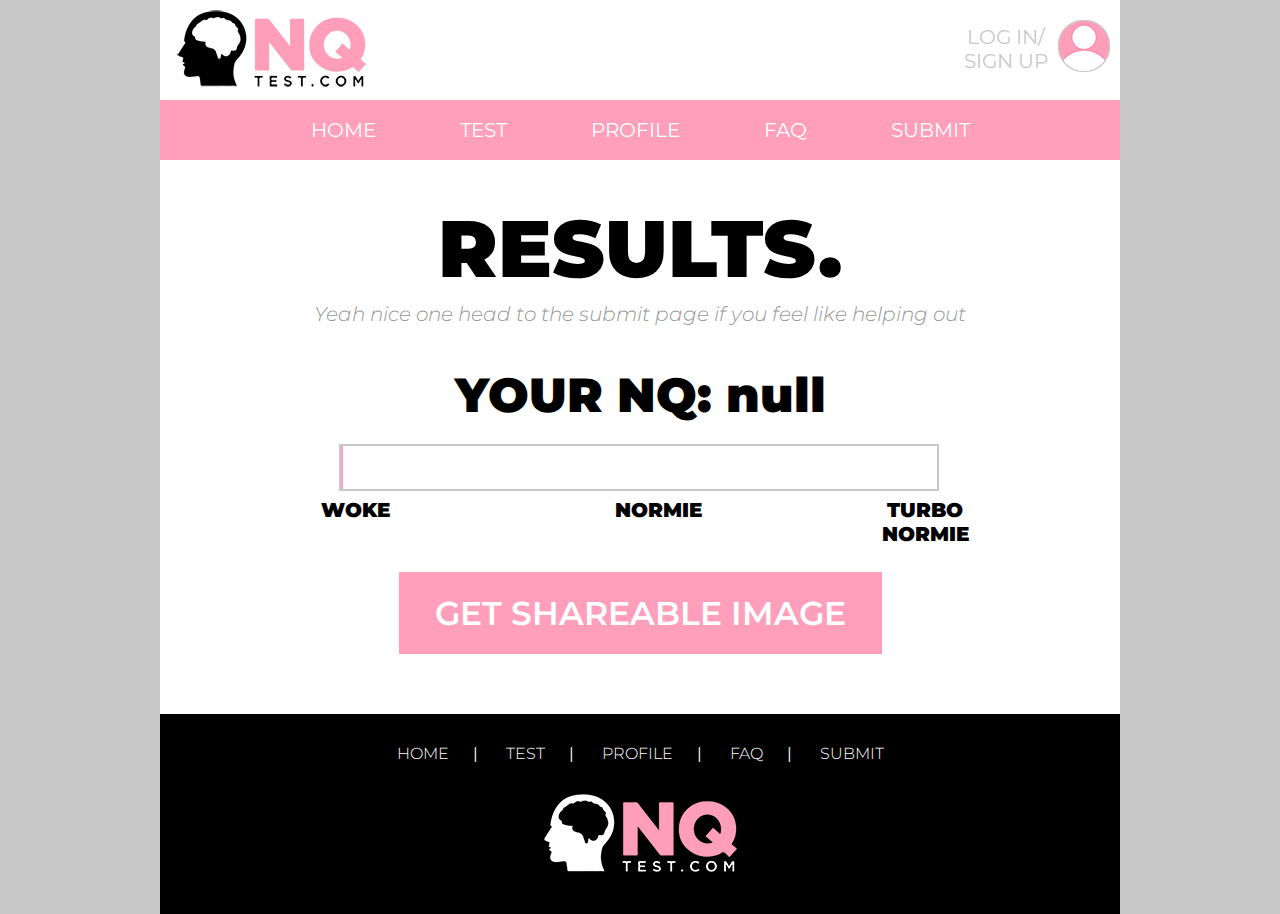
==== results.html @ e5466728 "added files" ====
<!DOCTYPE html>
<html xmlns="http://www.w3.org/1999/xhtml" lang="en">
	<head>
		<title>NQ TEST | RESULTS </title>
		<meta charset="utf-8"/>
		<link href="https://fonts.googleapis.com/css?family=Montserrat:300,300i,600,900" rel="stylesheet">
		<link rel="stylesheet" type="text/css" href="css/style.css">
		<link rel='shortcut icon' type='image/x-icon' href='img/favicon.ico' />
	</head>

	<body>
		<div class="wrapper">
			<header>
				<img src="img/logoSmall.png" class="logo"/>
				<div class="headerProfile">
					<a href="profile.html">LOG IN/<br>SIGN UP</a>
					<img src="img/userSmall.png" class="logo"/>
				</div>
			</header>
			<nav>
				<a href = "index.html">HOME</a>
				<a href = "test.html">TEST</a>
				<a href = "profile.html">PROFILE</a>
				<a href = "faq.html">FAQ</a>
				<a href = "submit.html">SUBMIT</a>
			</nav>
			<div class="textHolder">
			<h1>RESULTS.</h1>
			<h2 id="evaluation">Are you a knuckle-dragging normie or an ascended, higher being? </br>Find out now!</h2>
			<h6 class="NQ" id="NQ"> 100</h6>
			<img src="img/resultBar.png" style="display:none" id="resultBar"/>
			<canvas id="canvas" width="602" height="50"></canvas>
			<div class="woke"><h6>WOKE</h6></div>
			<div class="normie"><h6>NORMIE</h6></div>
			<div class="turboNormie"><h6>TURBO NORMIE</h6></div>
				<button class="nextButton">
					<p>GET SHAREABLE IMAGE</p>
				</button>
			</div>
			<footer>
				<div class="footerNav">
					<a href = "index.html">HOME</a>|
					<a href = "test.html">TEST</a>|
					<a href = "profile.html">PROFILE</a>|
					<a href = "faq.html">FAQ</a>|
					<a href = "submit.html">SUBMIT</a>
				</div>
				<img src="img/logoWhiteSmall.png"/>
			</footer>
		</div>
	    <script src="js/results.js"></script>
	</body>
</html>
---- css/style.css ----
header{
	height: 100px;
	background-color: #FFF;
}

header{

}


nav{
	text-align: center;
	background-color: #ff9fbc;
}

nav a{
	text-decoration: none;
	color: white;
	font-size: 1.25em;
	margin: 0px;
	line-height: 60px;
	margin-left: 2em;
	margin-right: 2em;
}

a{
	text-decoration: none;
}

body{
	margin: 0px; /* Often browsers have a 5px margin by default */
	font-family: 'Montserrat', sans-serif;
	background-color: #C8C8C8;
}

footer{
	height: 200px;
	background-color: #000;
	margin-top: 70px;
	text-align: center;
}

div{
	margin-top: 5px;
	margin-bottom: 5px;
}

h1{
	margin-bottom: 20px;
	margin-top: 40px;
	font-size: 5em;
	font-weight: 900;
}

h2{
	margin-bottom: 40px;
	font-size: 1.25em;
	font-weight: 300;
	font-style: italic;
	color: #969696;
	margin-top: -15px;
}

h3{
	margin-bottom: -30px;
	font-size: 1.25em;
	font-weight: 300;
	font-style: italic;
	color: #969696;
	margin-top: 15px;
}

h4{
	font-size: 1.25em;
	font-weight: 900;
	color: #ff9fbc;
	margin-top: 15px;
	margin-bottom: -10px;
}

h5{
	margin-top: -5px;
	margin-left: 10px;
	color: #000;
	font-size: 1em;
	font-weight: 300;
}

h6{
	margin-bottom: 20px;
	margin-top: 0px;
	font-size: 1.25em;
	font-weight: 900;
}

p{
	font-size:1em;
}


a:hover{
	text-decoration: none;
	color: black;
}

.logo{
	float: left;
}

.headerProfile{
	float: right;
}

.headerProfile a{
	font-size: 1.25em;
	margin-top: 20px;
	float: left;
	color: #C8C8C8;
}

.headerProfile a:hover{
	color: #ff9fbc;
}

.headerProfile img{
	margin-top: 15px;
	margin-left: 10px;
	margin-right: 10px;
	float: right;
}

.wrapper{
	width: 960px;
	margin: auto;
	text-align: center;
	background-color: #FFF;
}

.textHolder{
	width: 720px;
	margin: auto;
	text-align: center;
	justify-content: center;
}

.textHolderFAQ{
	text-align: left;
}

.image{

}

.bigButton{
	margin-top: 70px;
	margin-left: auto;
	margin-right: auto;
	text-align: center;
}

.bigButton a{
	font-size: 2em;
	font-weight: 600;
	color: #FFF;
	background-color: #ff9fbc;
	padding: 20px 40px;
	position: relative;
}

.bigButton a:hover{
	background-color: #ef8fac;
}

.bigButton a:active{
	top: 4px;
	background-color: #ef8fac;
}

.footerNav{
	color: white;
	font-size: 1em;
	padding-top: 30px;
	margin-bottom: 20px;
}

.footerNav a{
	font-weight: 300;
	text-decoration: none;
	color: white;
	font-size: 1em;
	margin-left: 1.5em;
	margin-right: 1.5em;
}

.testAdviceWrapper{
	margin: auto;
	display: flex;
	flex-wrap: wrap;
	justify-content: center;
}

.testAdvice{
	width: 350px;
}

.logIn{
	width: 350px;
	float: left;
	margin-left: 70px;
}

.signUp{
	width: 350px;
	float: right;
	margin-right: 70px;
}

.spacer1{
	height: 500px;
}

.spacer2{
	height: 100px;
}

.logInInput{
	width: 250px;
	height: 25px;
	margin: 10px;
	padding-left: 5px;
	color: #000;
}

.line{
	margin-top: 50px;
	margin-bottom: 50px;
}

.messageInput{
	width: 600px;
	height: 175px;
	margin-top: 10px;
	margin-bottom: 10px;
	padding-left: 5px;
	color: #000;

	padding-top: -80px;
	font-family: "Montserrat", sans-serif;
}

.imageChooser{
	margin-left: 70px;
}

.memeImage{
	margin-top: 20px;
	margin-bottom: 20px;
}

.option{
	margin-left: 100px;
	display: table;
}

.nextButton{
	border:	none;
	outline: none;
	margin-left: auto;
	margin-right: auto;
	margin-top: 30px;
	margin-bottom: -10px;
	background: #ff9fbc;
	position: relative;
}

.nextButton:hover{
	background: #ef8fac;
}

.nextButton:active{
	top: 4px;
}

.nextButton p{
	font-family: "Montserrat", sans-serif;
	font-size: 2.5em;
	font-weight: 600;
	color: #FFF;
	margin-left: 30px;
	margin-right: 30px;
	margin-top: 20px;
	margin-bottom: 20px;
}

.NQ{
	margin-bottom: 20px;
	margin-top: 40px;
	font-size: 3em;
	font-weight: 900;
}

.woke{
	margin-top: 0px;
	width: 150px;
	height: 20px;
	float: left;
}

.normie{
	width: 50px;
	margin: auto;
}

.turboNormie{
	margin-top: -44px;
	width: 150px;
	height: 20px;
	float: right;
}

::-webkit-input-placeholder { /* WebKit, Blink, Edge */
    color:    #C8C8C8;
}
:-moz-placeholder { /* Mozilla Firefox 4 to 18 */
   color:    #C8C8C8;
   opacity:  1;
}
::-moz-placeholder { /* Mozilla Firefox 19+ */
   color:    #C8C8C8;
   opacity:  1;
}
:-ms-input-placeholder { /* Internet Explorer 10-11 */
   color:    #C8C8C8;
}
::-ms-input-placeholder { /* Microsoft Edge */
   color:    #C8C8C8;
}
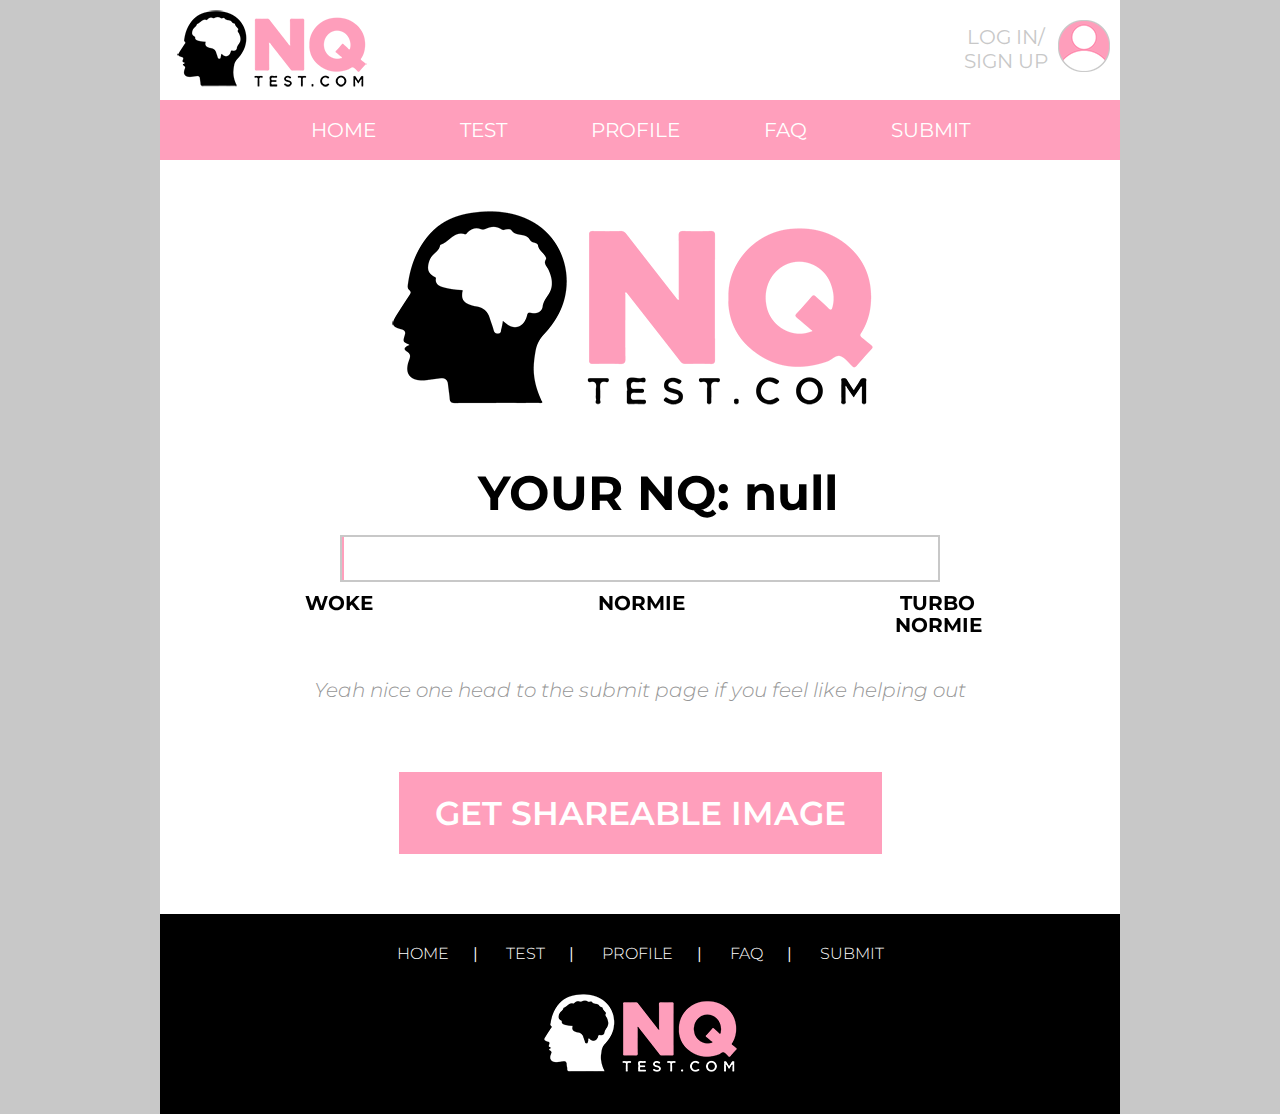
==== commit a0647ed2: "results are now displayed on a canvas so can be shared easily" ====
--- a/results.html
+++ b/results.html
@@ -25,17 +25,16 @@
 				<a href = "submit.html">SUBMIT</a>
 			</nav>
 			<div class="textHolder">
-			<h1>RESULTS.</h1>
+			
+			<canvas id="canvas" width="720" height="510"></canvas>
+			<img src="img/logoMedium.png" id="mediumLogo" style="display: none"/>
+			<img src="img/resultBar.png" style="display:none" id="resultBar"/>
+			</br></br>
 			<h2 id="evaluation">Are you a knuckle-dragging normie or an ascended, higher being? </br>Find out now!</h2>
-			<h6 class="NQ" id="NQ"> 100</h6>
-			<img src="img/resultBar.png" style="display:none" id="resultBar"/>
-			<canvas id="canvas" width="602" height="50"></canvas>
-			<div class="woke"><h6>WOKE</h6></div>
-			<div class="normie"><h6>NORMIE</h6></div>
-			<div class="turboNormie"><h6>TURBO NORMIE</h6></div>
-				<button class="nextButton">
-					<p>GET SHAREABLE IMAGE</p>
-				</button>
+			<button class="nextButton" id="shareButton" onClick="getImage();">
+				<p>GET SHAREABLE IMAGE</p>
+			</button>
+			<p id="shareInfo" style="display:none">Just right-click anywhere on your results above to either copy or save the image to compare with your friends!</p>
 			</div>
 			<footer>
 				<div class="footerNav">
